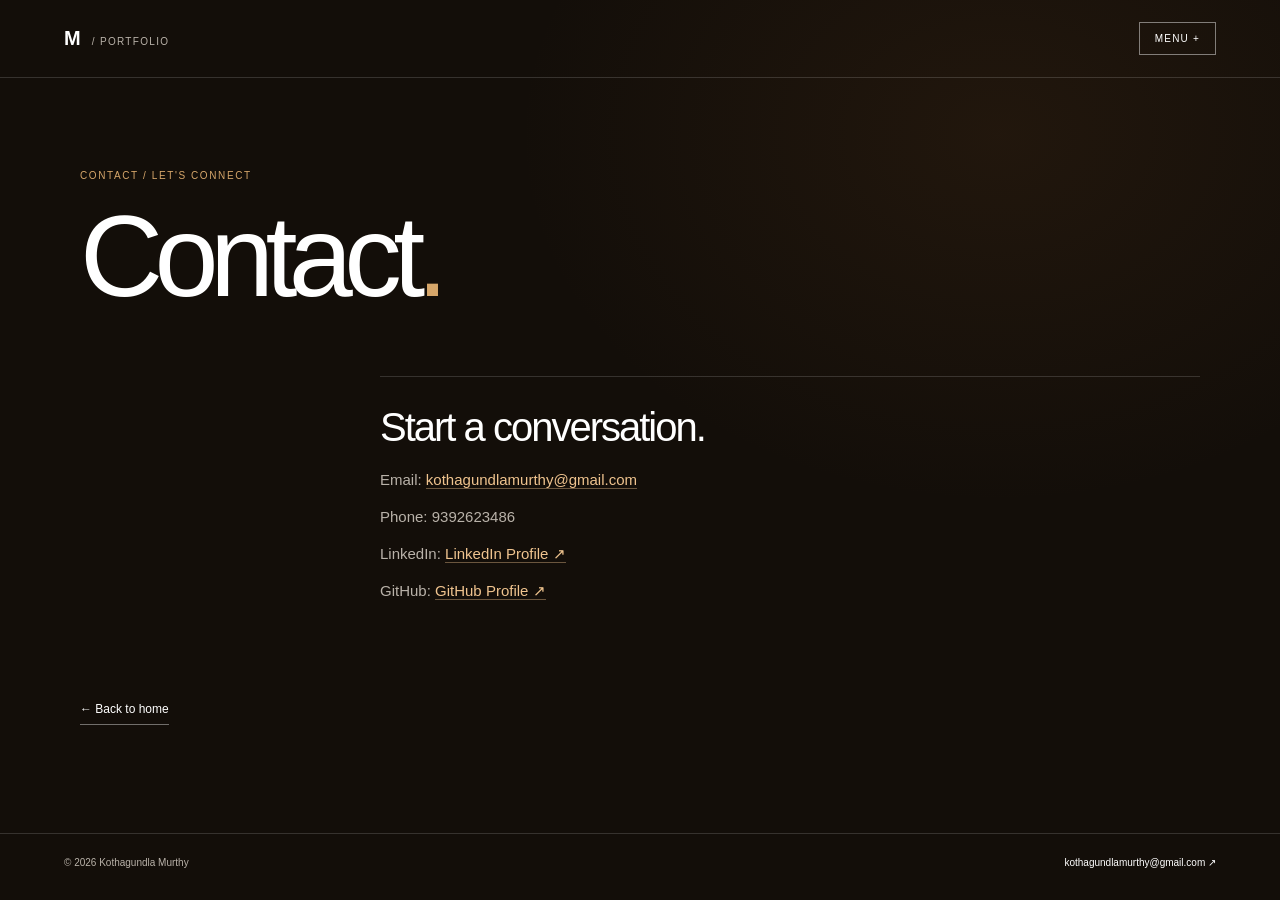
==== Contact.html @ ce5b0901 "Add personal portfolio website" ====
<!DOCTYPE html>
<html lang="en">

<head>
    <meta charset="UTF-8">
    <meta name="viewport" content="width=device-width, initial-scale=1, viewport-fit=cover">
    <meta name="theme-color" content="#130e09">

    <title>Contact | Kothagundla Murthy</title>

    <link rel="stylesheet" href="style.css">
</head>

<body class="inner-page">

    <!-- Header and Navigation -->
    <header class="inner-header">

        <a class="inner-logo" href="index.html">
            M
            <span>/ PORTFOLIO</span>
        </a>

        <button
            class="inner-menu"
            id="innerMenuButton"
            type="button"
            aria-expanded="false"
            aria-controls="innerNav"
        >
            MENU +
        </button>

        <nav id="innerNav" aria-label="Main navigation" hidden>
            <a href="index.html">Home</a>
            <a href="about.html">About</a>
            <a href="Education.html">Education</a>
            <a href="Skills.html">Skills</a>
            <a href="Project.html">Projects</a>
            <a href="Contact.html">Contact</a>
        </nav>

    </header>

    <!-- Main Contact Content -->
    <main class="inner-main">

        <p class="eyebrow">CONTACT / LET'S CONNECT</p>

        <h1>
            Contact<span>.</span>
        </h1>

        <div class="inner-content">

            <article>

                <h2>Start a conversation.</h2>

                <p>
                    Email:
                    <a href="mailto:kothagundlamurthy@gmail.com">
                        kothagundlamurthy@gmail.com
                    </a>
                </p>

                <p>
                    Phone: 9392623486
                </p>

                <p>
                    LinkedIn:
                    <a
                        href="https://www.linkedin.com/in/murthy-kothagundla-7b9b85344/s"
                        target="_blank"
                        rel="noopener noreferrer"
                    >
                        LinkedIn Profile ↗
                    </a>
                </p>

                <p>
                    GitHub:
                    <a
                        href="https://github.com/MURTHY-BUNNY"
                        target="_blank"
                        rel="noopener noreferrer"
                    >
                        GitHub Profile ↗
                    </a>
                </p>

            </article>

        </div>

        <!-- Back to Home -->
        <a class="back-link" href="index.html">
            ← Back to home
        </a>

    </main>

    <!-- Footer -->
    <footer class="inner-footer">

        <span>© 2026 Kothagundla Murthy</span>

        <a href="mailto:kothagundlamurthy@gmail.com">
            kothagundlamurthy@gmail.com ↗
        </a>

    </footer>

    <!-- Navigation Menu Script -->
    <script>
        const menuButton = document.getElementById("innerMenuButton");
        const innerNav = document.getElementById("innerNav");

        menuButton.addEventListener("click", () => {
            const isOpen =
                menuButton.getAttribute("aria-expanded") === "true";

            menuButton.setAttribute(
                "aria-expanded",
                String(!isOpen)
            );

            innerNav.hidden = isOpen;

            menuButton.textContent = isOpen
                ? "MENU +"
                : "CLOSE −";
        });
    </script>

</body>
</html>
---- style.css ----
@charset "UTF-8";

/* ==========================================
   KOTHAGUNDLA MURTHY — PORTFOLIO
   Complete responsive stylesheet
   ========================================== */

:root {
  --base: #130e09;
  --ink: #ffffff;
  --muted: #b9b2a9;
  --accent: #d6a66a;
  --rule: rgba(255, 255, 255, .15);
  --ease-expo: cubic-bezier(.16, 1, .3, 1);
  --ease-quint: cubic-bezier(.22, 1, .36, 1);
}

*,
*::before,
*::after {
  box-sizing: border-box;
}

html {
  scroll-behavior: smooth;
  background: var(--base);
}

body {
  margin: 0;
  background: var(--base);
  color: var(--ink);
  font-family: "Helvetica Neue", Helvetica, Arial, sans-serif;
  -webkit-font-smoothing: antialiased;
}

img,
svg {
  max-width: 100%;
}

a {
  color: inherit;
  text-decoration: none;
}

button {
  font: inherit;
  cursor: pointer;
}

a:focus-visible,
button:focus-visible {
  outline: 2px solid var(--accent);
  outline-offset: 4px;
}

/* ==========================================
   HERO SECTION
   ========================================== */

.hero {
  position: relative;
  isolation: isolate;
  overflow: hidden;
  width: 100%;
  height: 100vh;
  height: 100dvh;
  min-height: 600px;
  background: var(--base);
  --m: clamp(16px, 3vw, 36px);
}

/* YOUR PHOTO AS THE BACKGROUND */

.hero__photo {
  position: absolute;
  z-index: -3;
  inset: 0;
  width: 100%;
  height: 100%;
  display: block;

  object-fit: cover;
  object-position: center 28%;

  opacity: .32;
  filter: none;
  pointer-events: none;

  mask-image: none;
  -webkit-mask-image: none;
}

/* DARK OVERLAY */

.hero__shade {
  position: absolute;
  z-index: -2;
  inset: 0;
  pointer-events: none;

  background:
    linear-gradient(
      90deg,
      rgba(13, 9, 5, .35),
      rgba(13, 9, 5, .15) 50%,
      rgba(13, 9, 5, .4)
    ),
    linear-gradient(
      180deg,
      rgba(13, 9, 5, .4),
      rgba(13, 9, 5, .12) 38%,
      rgba(19, 14, 9, .82) 100%
    );
}

/* SUBTLE GRID */

.grid {
  position: absolute;
  z-index: -1;
  inset: 0;
  pointer-events: none;

  display: grid;
  grid-template-columns: repeat(36, minmax(0, 1fr));

  mask-image: linear-gradient(
    transparent,
    black 20%,
    black 80%,
    transparent
  );
}

.grid i {
  border-left: 1px solid rgba(255, 255, 255, .025);
}

/* ==========================================
   HEADER
   ========================================== */

.topbar {
  position: absolute;
  z-index: 5;
  top: 0;
  left: 0;
  right: 0;

  display: grid;
  grid-template-columns: 1fr 1.25fr 1.2fr auto;
  align-items: start;
  gap: 2vw;

  padding: calc(18px + env(safe-area-inset-top)) 2.55vw 0;
}

.logo {
  display: block;
  width: clamp(75px, 9vw, 125px);
  animation: fadeIn .8s ease both;
}

.logo svg {
  display: block;
  width: 100%;
}

.small {
  font-size: clamp(10px, .9vw, 13px);
  line-height: 1.4;
  letter-spacing: -.025em;
}

.tagline,
.contact {
  display: flex;
  flex-direction: column;
  gap: 5px;
  margin: 0;
  font-style: normal;
}

.contact a {
  overflow-wrap: anywhere;
}

.actions {
  display: flex;
  align-items: center;
  justify-self: end;
  gap: 15px;
}

.menu {
  min-width: 76px;
  padding: 7px 10px;
  border: none;
  background: white;
  color: #141414;
  text-align: left;
  transition: background .25s ease;
}

.menu:hover {
  background: var(--accent);
}

/* NAVIGATION DROPDOWN */

.site-menu {
  position: absolute;
  z-index: 10;
  top: 68px;
  right: 2.55vw;

  width: min(320px, calc(100vw - 32px));
  padding: 12px 20px;

  background: #fff;
  color: #141414;
  box-shadow: 0 20px 60px #0007;
}

.site-menu[hidden] {
  display: none;
}

.site-menu a {
  display: flex;
  justify-content: space-between;
  padding: 14px 0;
  border-bottom: 1px solid #ddd;
  font-size: 14px;
}

.site-menu a:last-child {
  border-bottom: none;
}

.site-menu span {
  color: #888;
  font-size: 11px;
}

/* ==========================================
   SERVICES ROW
   ========================================== */

.services {
  position: absolute;
  top: 26%;
  left: 0;
  right: 0;

  margin: 0;
  padding: 0;
  list-style: none;

  font-size: clamp(10px, .9vw, 13px);
}

.services li {
  position: absolute;
  white-space: nowrap;
  overflow: hidden;
}

.services li:nth-child(1) {
  left: 2.55vw;
}

.services li:nth-child(2) {
  left: 50%;
  transform: translateX(-50%);
}

.services li:nth-child(3) {
  right: 2.55vw;
}

.rv {
  display: inline-block;
}

/* DIVIDER */

.rule {
  position: absolute;
  top: 29.5%;
  left: 0;
  right: 0;
  height: 1px;
  background: var(--rule);
  transform-origin: left;
}

/* ==========================================
   PROFILE PHOTO — LARGE AND IN COLOR
   ========================================== */

.hero-profile {
  position: absolute;
  z-index: 2;
  top: 33%;
  right: clamp(25px, 5vw, 85px);

  display: flex;
  flex-direction: column;
  align-items: center;
  gap: 12px;

  opacity: 1;
animation: none;
}

.hero-profile img {
  display: block;

  width: clamp(125px, 11vw, 185px);
  aspect-ratio: 3 / 4;

  object-fit: cover;
  object-position: center 25%;

  filter: none !important;
  -webkit-filter: none !important;

  border: 1px solid rgba(255, 255, 255, .4);
  border-radius: 3px;
  box-shadow: 0 12px 35px rgba(0, 0, 0, .25);
}

.hero-profile span {
  font-size: 10px;
  letter-spacing: .15em;
  writing-mode: vertical-rl;
  color: rgba(255, 255, 255, .85);
}

/* ==========================================
   MAIN HEADLINE — REDUCED SIZE
   ========================================== */

.hl {
  position: absolute;
  left: 50%;
  bottom: 10%;
  z-index: 1;

  width: 100%;
  margin: 0;
  padding: 0 4vw;

  transform: translateX(-50%);

  font-size: clamp(44px, 7.5vw, 105px);
  line-height: .91;
  font-weight: 700;
  letter-spacing: -.065em;

  text-align: center;
}

.hl__line {
  display: block;
  overflow: hidden;
  padding: .015em 0;
}

.hl__track {
  display: block;
  transform: translateY(115%);
  will-change: transform;
}

.line-one .hl__track {
  animation: textReveal 1s var(--ease-expo) .1s forwards;
}

.line-two .hl__track {
  animation: textReveal 1s var(--ease-expo) .2s forwards;
}

.line-three .hl__track {
  animation: textReveal 1s var(--ease-expo) .3s forwards;
}

/* ==========================================
   HERO FOOTER
   ========================================== */

.hero-bottom {
  position: absolute;
  left: 2.55vw;
  right: 2.55vw;
  bottom: 2.5%;

  display: flex;
  justify-content: space-between;
  align-items: center;
  gap: 20px;

  font-size: 10px;
  letter-spacing: .09em;
  color: rgba(255, 255, 255, .9);

  opacity: 0;
  animation: fadeUp .8s ease .7s forwards;
}

.hero-bottom p {
  margin: 0;
}

.hero-bottom a {
  padding-bottom: 6px;
  border-bottom: 1px solid rgba(255, 255, 255, .5);
  font-size: 12px;
  white-space: nowrap;
}

.hero-bottom a span {
  display: inline-block;
  transition: transform .25s ease;
}

.hero-bottom a:hover span {
  transform: translate(3px, 3px);
}

/* ==========================================
   ANIMATIONS
   ========================================== */

html.is-entering .rule {
  transform: scaleX(0);
  animation: drawLine .8s var(--ease-expo) .25s forwards;
}

html.is-entering .services .rv {
  transform: translateY(120%);
  animation: textReveal .8s var(--ease-quint) .4s forwards;
}

html.is-entering .services li:nth-child(2) .rv {
  animation-delay: .5s;
}

html.is-entering .services li:nth-child(3) .rv {
  animation-delay: .6s;
}

@keyframes textReveal {
  to {
    transform: translateY(0);
  }
}

@keyframes fadeIn {
  from { opacity: 0; }
  to { opacity: 1; }
}

@keyframes fadeUp {
  from {
    opacity: 0;
    transform: translateY(16px);
  }
  to {
    opacity: 1;
    transform: translateY(0);
  }
}

@keyframes drawLine {
  to { transform: scaleX(1); }
}

/* ==========================================
   MAIN CONTENT
   ========================================== */

.content {
  position: relative;
  padding: clamp(55px, 8vw, 110px) 6vw 25px;
  background: var(--base);
  color: var(--ink);
}

.intro,
.work-section {
  width: min(1180px, 100%);
  margin: 0 auto;
  padding: 30px 0 clamp(60px, 9vw, 110px);

  display: grid;
  grid-template-columns: minmax(150px, .75fr) minmax(0, 1.6fr);
  gap: clamp(24px, 5vw, 80px);

  border-bottom: 1px solid var(--rule);
}

.eyebrow {
  margin: 0 0 18px;
  color: var(--accent);
  font-size: 10px;
  letter-spacing: .16em;
  line-height: 1.6;
}

.intro > .eyebrow,
.work-section > .eyebrow {
  margin-top: 8px;
}

.intro h2,
.contact-cta h2 {
  margin: 0 0 28px;
  font-size: clamp(40px, 5.5vw, 76px);
  line-height: .98;
  font-weight: 500;
  letter-spacing: -.065em;
}

.intro h2 em {
  font-family: Georgia, "Times New Roman", serif;
  font-weight: 400;
}

.intro-copy {
  max-width: 760px;
  margin: 0;
  color: var(--muted);
  font-size: clamp(15px, 1.2vw, 18px);
  line-height: 1.85;
}

.text-link {
  display: inline-flex;
  margin-top: 24px;
  padding-bottom: 8px;

  border-bottom: 1px solid rgba(255, 255, 255, .45);
  font-size: 13px;

  transition: color .25s ease, border-color .25s ease;
}

.text-link:hover {
  color: var(--accent);
  border-color: var(--accent);
}

/* ==========================================
   PROJECT CARDS
   ========================================== */

.project-grid {
  display: flex;
  flex-direction: column;
  min-width: 0;
}

.project-card {
  display: grid;
  grid-template-columns: 42px minmax(0, 1fr) 28px;
  align-items: start;
  gap: 16px;

  padding: 25px 0;
  border-bottom: 1px solid var(--rule);

  transition: padding .3s var(--ease-quint);
}

.project-card:first-child {
  border-top: 1px solid var(--rule);
}

.project-card:hover {
  padding-left: 10px;
}

.project-number {
  padding-top: 5px;
  color: var(--accent);
  font-size: 11px;
  letter-spacing: .08em;
}

.project-card h3 {
  margin: 0 0 9px;
  font-size: clamp(22px, 2.6vw, 35px);
  line-height: 1.12;
  font-weight: 400;
  letter-spacing: -.045em;
}

.project-card p {
  margin: 0;
  color: var(--muted);
  font-size: 12px;
  line-height: 1.7;
}

.arrow {
  justify-self: end;
  font-size: 22px;
  transition: transform .3s var(--ease-quint);
}

.project-card:hover .arrow {
  transform: translate(4px, -4px);
}

/* ==========================================
   CONTACT AND FOOTER
   ========================================== */

.contact-cta {
  width: min(1180px, 100%);
  margin: 0 auto;
  padding: clamp(65px, 9vw, 110px) 0;
}

.contact-cta .eyebrow {
  margin-bottom: 24px;
}

.contact-cta h2 {
  margin-bottom: 12px;
}

.home-footer,
.content > footer {
  display: flex;
  justify-content: space-between;
  align-items: center;
  gap: 18px;

  width: 100%;
  padding: 23px 0;
  border-top: 1px solid var(--rule);

  color: var(--muted);
  font-size: 10px;
  letter-spacing: .04em;
}

/* ==========================================
   INNER PAGES
   ========================================== */

.inner-page {
  min-height: 100vh;
  background:
    radial-gradient(
      ellipse at 78% 15%,
      rgba(131, 81, 37, .13),
      transparent 34%
    ),
    var(--base);
}

.inner-header {
  position: relative;
  z-index: 5;
  min-height: 76px;
  padding: 22px 5vw;

  display: flex;
  justify-content: space-between;
  align-items: center;

  border-bottom: 1px solid var(--rule);
}

.inner-logo {
  font-size: 20px;
  font-weight: 700;
  letter-spacing: -.06em;
}

.inner-logo span {
  margin-left: 8px;
  color: var(--muted);
  font-size: 10px;
  font-weight: 400;
  letter-spacing: .13em;
}

.inner-menu {
  padding: 10px 15px;
  border: 1px solid rgba(255, 255, 255, .45);
  background: transparent;
  color: var(--ink);
  font-size: 10px;
  letter-spacing: .12em;
}

.inner-header nav {
  position: absolute;
  top: calc(100% + 8px);
  right: 5vw;
  width: min(320px, 90vw);
  padding: 12px 20px;

  background: white;
  color: #141414;
  box-shadow: 0 18px 45px #0006;
}

.inner-header nav[hidden] {
  display: none;
}

.inner-header nav a {
  display: flex;
  justify-content: space-between;
  padding: 14px 0;
  border-bottom: 1px solid #ddd;
  font-size: 14px;
}

.inner-main {
  width: min(1120px, 90%);
  min-height: calc(100vh - 145px);
  margin: 0 auto;
  padding: clamp(65px, 10vh, 115px) 0 100px;
}

.inner-main > h1 {
  margin: 0 0 65px;
  font-size: clamp(50px, 9vw, 125px);
  line-height: .95;
  font-weight: 500;
  letter-spacing: -.075em;
  animation: fadeUp .8s var(--ease-expo) both;
}

.inner-main > h1 span {
  color: var(--accent);
}

.inner-content {
  width: min(820px, 100%);
  margin-left: auto;
}

.inner-content article {
  padding: 28px 0 34px;
  border-top: 1px solid var(--rule);
  animation: fadeUp .7s var(--ease-quint) both;
}

.inner-content article:nth-child(2) {
  animation-delay: .08s;
}

.inner-content article:nth-child(3) {
  animation-delay: .16s;
}

.inner-content article:nth-child(4) {
  animation-delay: .24s;
}

.inner-content h2 {
  margin: 0 0 16px;
  font-size: clamp(23px, 3.5vw, 40px);
  font-weight: 400;
  letter-spacing: -.05em;
}

.inner-content h2 em {
  color: var(--accent);
  font-family: Georgia, serif;
}

.inner-content p {
  max-width: 720px;
  margin: 9px 0;
  color: var(--muted);
  font-size: 15px;
  line-height: 1.85;
  overflow-wrap: anywhere;
}

.inner-content a {
  color: #f0c48f;
  border-bottom: 1px solid rgba(240, 196, 143, .4);
}

.chips {
  display: flex;
  flex-wrap: wrap;
  gap: 9px;
  margin-top: 22px;
}

.chips span {
  padding: 10px 13px;
  border: 1px solid rgba(255, 255, 255, .17);
  color: #e6ded3;
  font-size: 12px;
  transition: background .2s, border-color .2s, transform .2s;
}

.chips span:hover {
  background: rgba(214, 166, 106, .1);
  border-color: var(--accent);
  transform: translateY(-2px);
}

.back-link {
  display: inline-block;
  margin-top: 55px;
  padding-bottom: 8px;
  border-bottom: 1px solid rgba(255, 255, 255, .4);
  font-size: 12px;
}

.inner-footer {
  display: flex;
  justify-content: space-between;
  gap: 20px;
  padding: 23px 5vw;
  border-top: 1px solid var(--rule);
  color: var(--muted);
  font-size: 10px;
}

.inner-footer a {
  color: var(--ink);
}

/* ==========================================
   TABLET
   ========================================== */

@media (max-width: 900px) {
  .topbar {
    grid-template-columns: 1fr 1fr;
    padding-left: var(--m);
    padding-right: var(--m);
    gap: 12px;
  }

  .logo {
    width: 90px;
  }

  .tagline {
    position: absolute;
    top: 70px;
    left: var(--m);
  }

  .contact {
    position: absolute;
    top: 70px;
    right: var(--m);
    max-width: 48vw;
    align-items: flex-end;
    text-align: right;
  }

  .actions {
    grid-column: 2;
    grid-row: 1;
  }

  .services {
    top: 31%;
  }

  .rule {
    top: 35%;
  }

  .hero-profile {
    top: 39%;
    right: var(--m);
  }

  .hero-profile img {
    width: clamp(105px, 17vw, 145px);
  }

  .hl {
    bottom: 13%;
    padding: 0 5vw;
    font-size: clamp(40px, 8vw, 72px);
    line-height: .98;
  }

  .intro,
  .work-section {
    grid-template-columns: 1fr;
    gap: 24px;
  }

  .intro h2,
  .contact-cta h2 {
    font-size: clamp(40px, 8vw, 66px);
  }

  .content {
    padding-left: 6vw;
    padding-right: 6vw;
  }

  .inner-main {
    padding-top: 60px;
  }
}

/* ==========================================
   MOBILE
   ========================================== */

@media (max-width: 520px) {
  .hero {
    min-height: 680px;
  }

  .topbar {
    padding-top: calc(12px + env(safe-area-inset-top));
  }

  .tagline,
  .contact {
    top: 70px;
  }

  .services {
    top: 30%;
    font-size: 10px;
  }

  .services li:nth-child(1) {
    left: var(--m);
    max-width: 30vw;
    white-space: normal;
  }

  .services li:nth-child(2) {
    max-width: 30vw;
    text-align: center;
  }

  .services li:nth-child(3) {
    right: var(--m);
    max-width: 30vw;
    white-space: normal;
    text-align: right;
  }

  .rule {
    top: 35%;
  }

  .hero-profile {
    top: 39%;
    right: var(--m);
  }

  .hero-profile img {
    width: clamp(90px, 24vw, 120px);
  }

  .hero-profile span {
    font-size: 8px;
  }

  .hl {
    bottom: 14%;
    padding: 0 4vw;
    font-size: clamp(34px, 8.5vw, 48px);
    line-height: 1;
    letter-spacing: -.055em;
  }

  .hero-bottom {
    bottom: 2%;
    left: var(--m);
    right: var(--m);
    gap: 10px;
    font-size: 8px;
  }

  .hero-bottom p {
    max-width: 55%;
    line-height: 1.5;
  }

  .hero-bottom a {
    font-size: 10px;
  }

  .content {
    padding: 50px 6vw 15px;
  }

  .intro,
  .work-section {
    padding-bottom: 60px;
  }

  .project-card {
    grid-template-columns: 30px minmax(0, 1fr) 22px;
    gap: 10px;
    padding: 22px 0;
  }

  .project-card h3 {
    font-size: 22px;
  }

  .contact-cta {
    padding: 60px 0 75px;
  }

  .home-footer,
  .content > footer,
  .inner-footer {
    align-items: flex-start;
    flex-direction: column;
    gap: 10px;
  }

  .inner-main {
    padding-top: 50px;
  }
}

/* SHORT LANDSCAPE SCREENS */

@media (max-height: 500px) and (min-width: 700px) {
  .hero {
    min-height: 430px;
  }

  .services {
    top: 24%;
  }

  .rule {
    top: 29%;
  }

  .hero-profile {
    top: 33%;
  }

  .hero-profile img {
    width: 90px;
  }

  .hl {
    bottom: 10%;
    font-size: clamp(40px, 9vh, 68px);
  }

  .hero-bottom {
    bottom: 2%;
  }
}

/* ACCESSIBILITY */

@media (prefers-reduced-motion: reduce) {
  html {
    scroll-behavior: auto;
  }

  *,
  *::before,
  *::after {
    animation-duration: .01ms !important;
    animation-delay: 0ms !important;
    transition-duration: .01ms !important;
  }

  .hl__track {
    transform: none;
  }
}



/* ==========================================
   CONSOLIDATED ANIMATION ENHANCEMENTS
   Compatible with the original portfolio CSS
========================================== */

/* Keep the background portrait dark while it enters. */
.hero__photo {
  animation: backgroundPortraitIn 1.8s var(--ease-quint) both;
}

@keyframes backgroundPortraitIn {
  from {
    opacity: .05;
    transform: scale(1.06);
  }
  to {
    opacity: .32;
    transform: scale(1);
  }
}

/* Preserve the original textReveal animation on .hl__track. */
.hl__track {
  will-change: transform;
}

/* Gentle header entrance without changing layout. */
.topbar {
  animation: headerEntrance .8s ease both;
}

@keyframes headerEntrance {
  from { opacity: 0; transform: translateY(-12px); }
  to { opacity: 1; transform: translateY(0); }
}

/* Project-card interaction. */
.project-card {
  transition:
    padding .3s var(--ease-quint),
    background-color .3s ease,
    border-color .3s ease;
}

.project-card:hover {
  padding-left: 10px;
  background-color: rgba(214, 166, 106, .045);
  border-color: rgba(214, 166, 106, .45);
}

.project-card .arrow {
  transition: transform .3s var(--ease-quint);
}

.project-card:hover .arrow {
  transform: translate(4px, -4px);
}

/* Scroll reveals are activated by script.js only after JS is ready. */
.js-reveal {
  opacity: 0;
  transform: translateY(28px);
  transition:
    opacity .75s var(--ease-quint),
    transform .75s var(--ease-quint);
}

.js-reveal.is-visible {
  opacity: 1;
  transform: translateY(0);
}

/* Menu-link hover interaction. */
.site-menu a,
.inner-header nav a {
  transition: padding-left .25s ease, color .25s ease;
}

.site-menu a:hover,
.inner-header nav a:hover {
  padding-left: 6px;
}

/* Inner-page title and links use existing page styles. */
.back-link {
  transition: color .3s ease, padding-left .3s ease;
}

.back-link:hover {
  color: var(--accent);
  padding-left: 5px;
}

/* Reduced motion: show all content without movement. */
@media (prefers-reduced-motion: reduce) {
  html { scroll-behavior: auto; }

  .hero__photo,
  .topbar {
    animation: none !important;
  }

  .hero__photo {
    opacity: .32;
    transform: none;
  }

  .js-reveal,
  .js-reveal.is-visible {
    opacity: 1;
    transform: none;
    transition: none;
  }

  .project-card,
  .project-card .arrow,
  .site-menu a,
  .inner-header nav a,
  .back-link {
    transition: none;
  }
}


/* ==========================================
   CINEMATIC 360° + 3D PORTRAIT ENTRANCE
   Kothagundla Murthy Portfolio
========================================== */

/* Give the profile photo a 3D perspective */
.hero-profile {
  perspective: 1100px;
  transform-style: preserve-3d;
}

/* The portrait rotates into view */
.hero-profile img {
  transform-origin: center center;
  transform-style: preserve-3d;
  backface-visibility: hidden;
  -webkit-backface-visibility: hidden;
  opacity: 1;
  animation: cinematicPortraitEntrance 2.5s cubic-bezier(.16, 1, .3, 1) .25s both;
  will-change: transform, opacity;
}

/* Gold glow when the portrait settles */
@keyframes cinematicPortraitEntrance {
  0% {
    opacity: 0;
    transform: perspective(1100px)
      rotateY(-90deg)
      rotateZ(-8deg)
      scale(.72);
    filter: brightness(.65);
    box-shadow: 0 0 0 rgba(214, 166, 106, 0);
  }

  35% {
    opacity: 1;
    transform: perspective(1100px)
      rotateY(135deg)
      rotateZ(3deg)
      scale(.9);
    filter: brightness(.9);
    box-shadow: 0 0 25px rgba(214, 166, 106, .18);
  }

  70% {
    opacity: 1;
    transform: perspective(1100px)
      rotateY(300deg)
      rotateZ(-1deg)
      scale(1.03);
    filter: brightness(1.05);
    box-shadow: 0 0 35px rgba(214, 166, 106, .25);
  }

  88% {
    transform: perspective(1100px)
      rotateY(360deg)
      rotateZ(0)
      scale(.99);
  }

  100% {
    opacity: 1;
    transform: perspective(1100px)
      rotateY(360deg)
      rotateZ(0)
      scale(1);
    filter: brightness(1);
    box-shadow: 0 12px 35px rgba(0, 0, 0, .25);
  }
}

/* Give the portrait frame a subtle gold border */
.hero-profile img {
  border: 1px solid rgba(214, 166, 106, .7);
}

/* Keep the page comfortable for reduced-motion users */
@media (prefers-reduced-motion: reduce) {
  .hero-profile img {
    animation: none !important;
    opacity: 1;
    transform: none;
    filter: none;
    will-change: auto;
  }
}


/* FINAL OVERRIDES — keep the profile frame visible and animate its image */
.hero-profile {
  opacity: 1;
  animation: none;
}

.hero-profile img {
  animation-name: cinematicPortraitEntrance;
  animation-duration: 2.5s;
  animation-timing-function: cubic-bezier(.16, 1, .3, 1);
  animation-delay: .25s;
  animation-fill-mode: both;
}

@media (prefers-reduced-motion: reduce) {
  .hero-profile img {
    animation: none !important;
    opacity: 1 !important;
    transform: none !important;
    will-change: auto;
  }
}
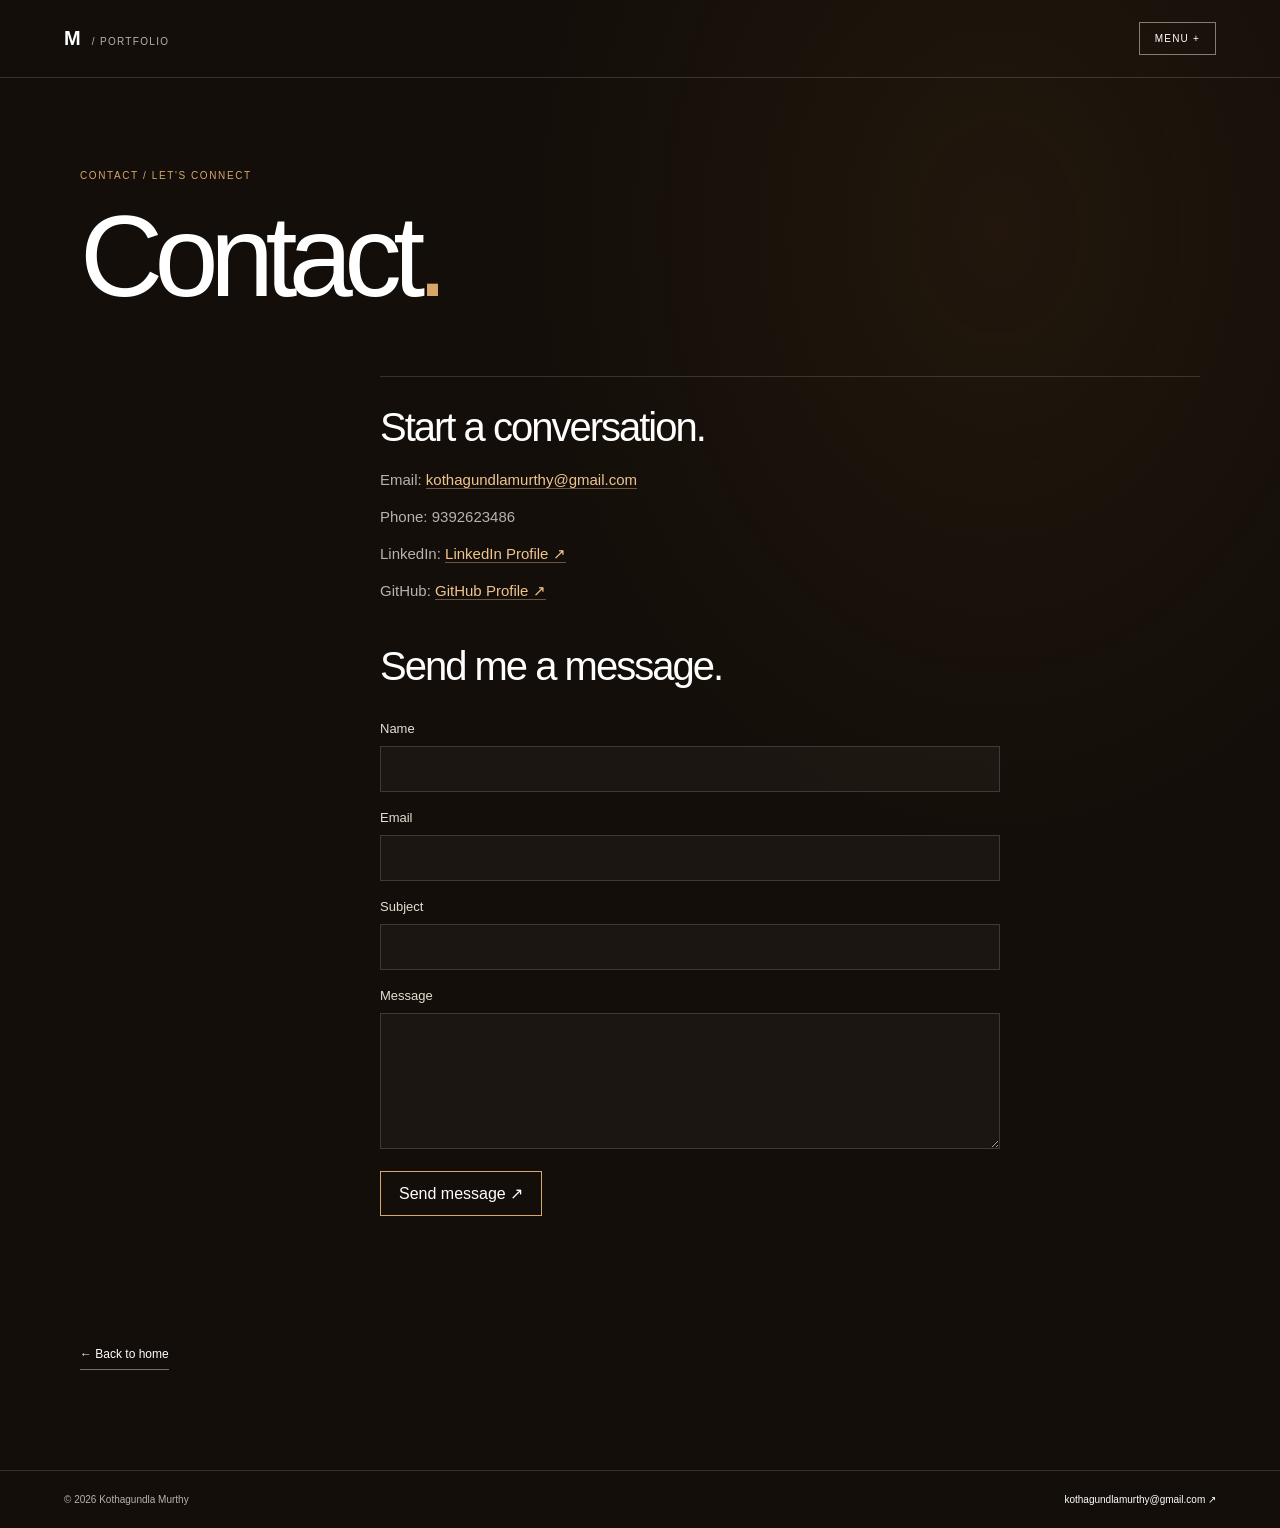
==== commit 031332cd: "Connect portfolio contact form to backend Co-authored-by: Copilot <223556219+Copilot@users.noreply.g" ====
--- a/Contact.html
+++ b/Contact.html
@@ -91,6 +91,53 @@
                     </a>
                 </p>
 
+                <h2 class="contact-form-heading">Send me a message.</h2>
+                <form id="contact-form" class="contact-form">
+                    <label for="contact-name">Name</label>
+                    <input
+                        id="contact-name"
+                        name="name"
+                        type="text"
+                        minlength="2"
+                        maxlength="100"
+                        autocomplete="name"
+                        required
+                    >
+
+                    <label for="contact-email">Email</label>
+                    <input
+                        id="contact-email"
+                        name="email"
+                        type="email"
+                        maxlength="254"
+                        autocomplete="email"
+                        required
+                    >
+
+                    <label for="contact-subject">Subject</label>
+                    <input
+                        id="contact-subject"
+                        name="subject"
+                        type="text"
+                        minlength="2"
+                        maxlength="150"
+                        required
+                    >
+
+                    <label for="contact-message">Message</label>
+                    <textarea
+                        id="contact-message"
+                        name="message"
+                        minlength="10"
+                        maxlength="5000"
+                        rows="6"
+                        required
+                    ></textarea>
+
+                    <button type="submit">Send message ↗</button>
+                    <p id="form-status" role="status" aria-live="polite"></p>
+                </form>
+
             </article>
 
         </div>
@@ -134,6 +181,7 @@
                 : "CLOSE −";
         });
     </script>
+    <script src="frontend-integration/contact-form.js"></script>
 
 </body>
 </html>
--- a/style.css
+++ b/style.css
@@ -795,6 +795,70 @@
   border-bottom: 1px solid rgba(240, 196, 143, .4);
 }
 
+.inner-content .contact-form-heading {
+  margin-top: 40px;
+}
+
+.contact-form {
+  display: grid;
+  gap: 10px;
+  max-width: 620px;
+  margin-top: 24px;
+}
+
+.contact-form label {
+  margin-top: 8px;
+  color: #e6ded3;
+  font-size: 13px;
+}
+
+.contact-form input,
+.contact-form textarea {
+  width: 100%;
+  padding: 13px 14px;
+  border: 1px solid var(--rule);
+  border-radius: 0;
+  background: rgba(255, 255, 255, .035);
+  color: var(--ink);
+  font: inherit;
+}
+
+.contact-form textarea {
+  resize: vertical;
+}
+
+.contact-form input:focus,
+.contact-form textarea:focus {
+  border-color: var(--accent);
+  outline: 2px solid rgba(214, 166, 106, .25);
+  outline-offset: 2px;
+}
+
+.contact-form button {
+  justify-self: start;
+  margin-top: 12px;
+  padding: 12px 18px;
+  border: 1px solid var(--accent);
+  background: transparent;
+  color: var(--ink);
+  transition: background .2s, color .2s;
+}
+
+.contact-form button:hover:not(:disabled) {
+  background: var(--accent);
+  color: var(--base);
+}
+
+.contact-form button:disabled {
+  cursor: wait;
+  opacity: .65;
+}
+
+.contact-form #form-status {
+  min-height: 1.85em;
+  margin: 4px 0 0;
+}
+
 .chips {
   display: flex;
   flex-wrap: wrap;
